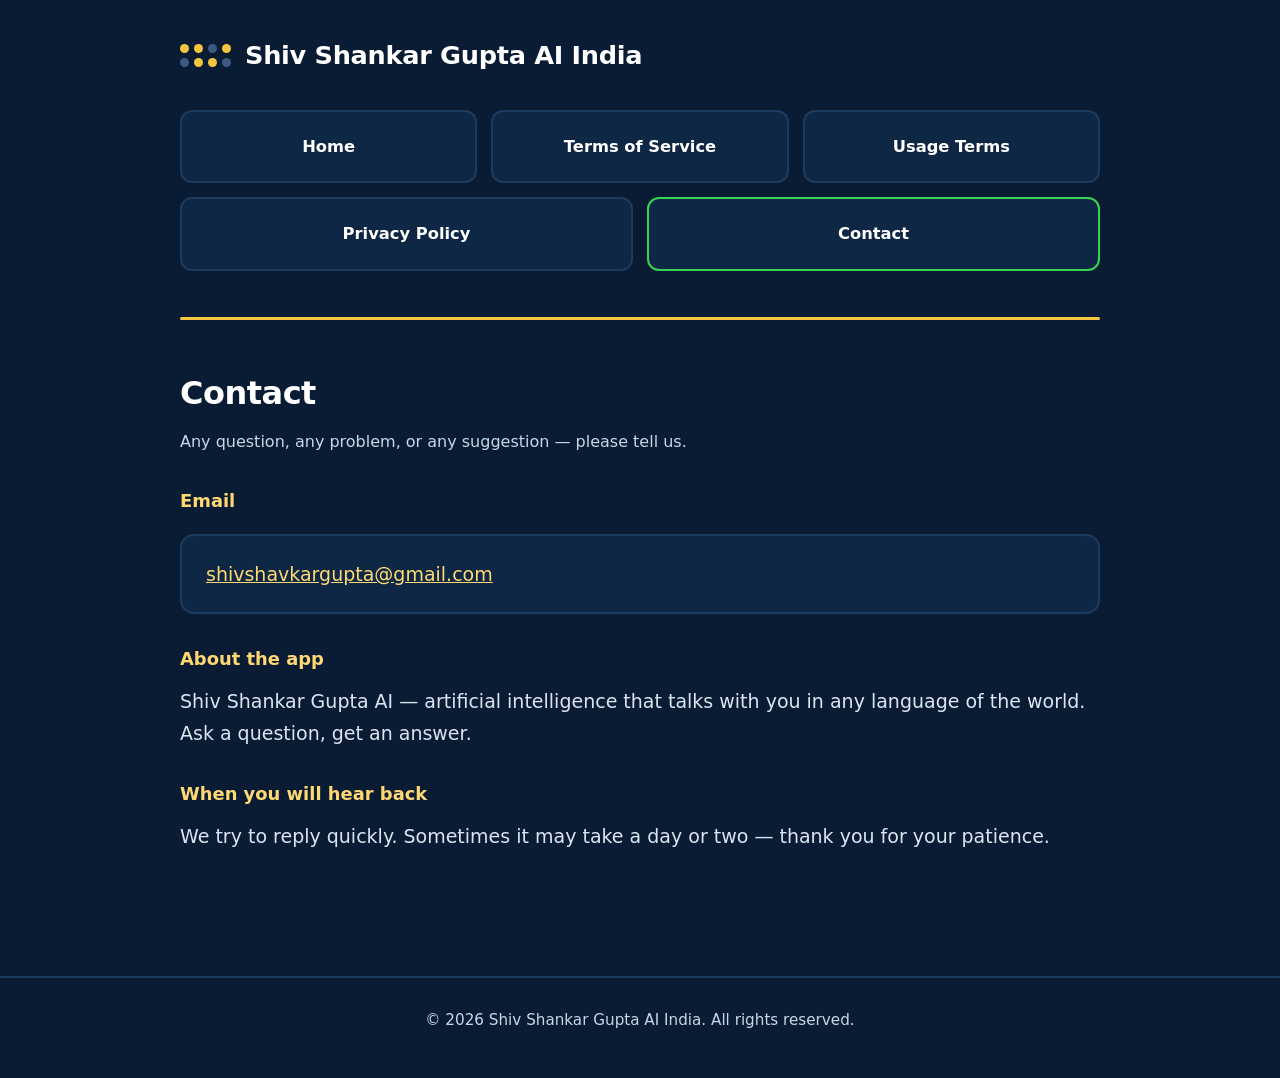
==== contact.html @ 8a02c392 "Footer: copyright + All rights reserved, no contact link — contact.html" ====
<!DOCTYPE html>
<html lang="en">
<head>
<meta charset="utf-8">
<meta name="viewport" content="width=device-width, initial-scale=1">
<title>Contact — Shiv Shankar Gupta AI India</title>
<meta name="theme-color" content="#0a1c33">
<link rel="stylesheet" href="style.css">
</head>
<body>

<div class="wrap">

  <div class="brand">
    <span class="dots" aria-hidden="true"><i></i><i></i><i class="dim"></i><i></i><i class="dim"></i><i></i><i></i><i class="dim"></i></span>
    <h1>Shiv Shankar Gupta AI India</h1>
  </div>


  <nav class="menu">
    <a href="index.html">Home</a>
    <a href="terms.html">Terms of Service</a>
    <a href="usage.html">Usage Terms</a>
    <a href="privacy.html">Privacy Policy</a>
    <a href="contact.html" class="on">Contact</a>
  </nav>


  <div class="rule"></div>

  <main class="page">
    <h2>Contact</h2>
    <p class="sub">Any question, any problem, or any suggestion — please tell us.</p>

<h3>Email</h3>
<div class="box"><p><a href="mailto:shivshavkargupta@gmail.com">shivshavkargupta@gmail.com</a></p></div>

<h3>About the app</h3>
<p>Shiv Shankar Gupta AI — artificial intelligence that talks with you in any language of the world. Ask a question, get an answer.</p>

<h3>When you will hear back</h3>
<p>We try to reply quickly. Sometimes it may take a day or two — thank you for your patience.</p>

  </main>

</div>

<footer>
  <div class="wrap">
    <p>&copy; 2026 Shiv Shankar Gupta AI India. All rights reserved.</p>
  </div>
</footer>

</body>
</html>
---- style.css ----
:root{
  --navy:#0a1c33; --navy2:#0e2745; --navy3:#123055;
  --gold:#f5c542; --white:#fff; --soft:#c9d6e8; --line:#1d3a5f; --green:#39d353;
}
*{box-sizing:border-box}
html{-webkit-text-size-adjust:100%}
body{margin:0;background:var(--navy);color:var(--white);
  font-family:system-ui,-apple-system,"Segoe UI",Roboto,Arial,sans-serif;
  font-size:19px;line-height:1.7}
.wrap{max-width:960px;margin:0 auto;padding:0 20px}

/* ---- name ---- */
.brand{display:flex;align-items:center;gap:14px;padding:34px 0 0}
.dots{display:grid;grid-template-columns:repeat(4,9px);gap:5px;flex:none}
.dots i{width:9px;height:9px;border-radius:50%;background:var(--gold);display:block}
.dots i.dim{background:#3c5a80}
.brand h1{margin:0;font-size:clamp(1.2rem,3.6vw,1.6rem);font-weight:800;letter-spacing:-.3px}

/* ---- greeting ---- */
.greet{padding:40px 0 0}
.greet .hi{margin:0;font-size:clamp(1.55rem,5vw,2.15rem);font-weight:800;letter-spacing:-.6px}
.greet .clock{margin:10px 0 0;font-size:clamp(1.55rem,5vw,2.15rem);font-weight:800;
  letter-spacing:-.6px;color:var(--gold)}
.welcome{margin:28px 0 0;font-size:clamp(1.05rem,3vw,1.25rem);font-weight:600;
  color:#dbe5f2;line-height:1.6}

/* ---- menu ---- */
.rule{height:3px;background:var(--gold);border-radius:2px;margin:36px 0 0}
.menu{display:flex;flex-wrap:wrap;gap:14px;padding:32px 0 10px}
.menu a{flex:1 1 220px;text-align:center;text-decoration:none;color:var(--white);
  font-weight:700;font-size:1.02rem;padding:21px 16px;border-radius:12px;
  background:var(--navy2);border:2px solid var(--line)}
.menu a:hover,.menu a:focus{border-color:var(--gold);background:var(--navy3)}
.menu a.on{border-color:var(--green)}

/* ---- pages ---- */
.page{padding:46px 0 70px}
.page h2{font-size:clamp(1.4rem,4vw,2rem);font-weight:800;margin:0 0 8px;letter-spacing:-.5px}
.page .sub{color:var(--soft);margin:0 0 28px;font-size:1rem}
.page h3{font-size:1.12rem;font-weight:750;margin:30px 0 10px;color:#ffd873}
.page p{color:#dbe5f2;margin:0 0 14px}
.page ul{padding-left:24px;margin:0 0 18px}
.page li{color:#dbe5f2;margin:8px 0}
.page strong{color:#fff}
a{color:#ffd873}
:focus-visible{outline:3px solid var(--gold);outline-offset:3px;border-radius:8px}
.box{background:var(--navy2);border:2px solid var(--line);border-radius:14px;padding:22px 24px;margin:18px 0}
.box p:last-child{margin-bottom:0}

/* ---- footer ---- */
footer{border-top:2px solid var(--line);margin-top:40px;padding:30px 0 44px;
  color:var(--soft);font-size:.95rem;text-align:center}
footer p{margin:0;font-size:.95rem;color:var(--soft)}

@media (max-width:600px){body{font-size:18px}.menu a{flex:1 1 100%}}
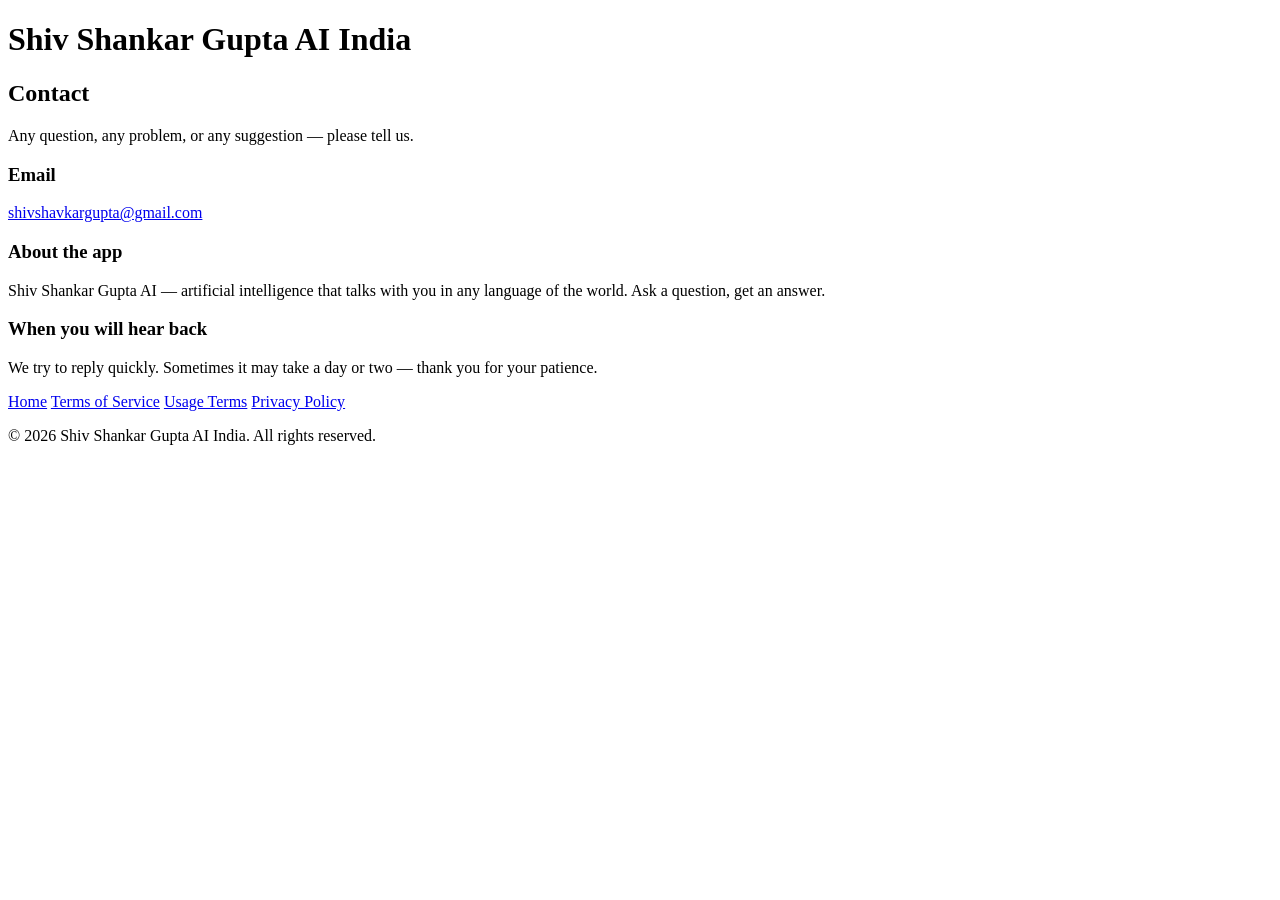
==== commit afe2636a: "Fresh: menu never repeats the current page — contact.html" ====
--- a/contact.html
+++ b/contact.html
@@ -17,17 +17,6 @@
   </div>
 
 
-  <nav class="menu">
-    <a href="index.html">Home</a>
-    <a href="terms.html">Terms of Service</a>
-    <a href="usage.html">Usage Terms</a>
-    <a href="privacy.html">Privacy Policy</a>
-    <a href="contact.html" class="on">Contact</a>
-  </nav>
-
-
-  <div class="rule"></div>
-
   <main class="page">
     <h2>Contact</h2>
     <p class="sub">Any question, any problem, or any suggestion — please tell us.</p>
@@ -43,6 +32,15 @@
 
   </main>
 
+  <div class="rule"></div>
+
+  <nav class="menu">
+    <a href="index.html">Home</a>
+    <a href="terms.html">Terms of Service</a>
+    <a href="usage.html">Usage Terms</a>
+    <a href="privacy.html">Privacy Policy</a>
+  </nav>
+
 </div>
 
 <footer>
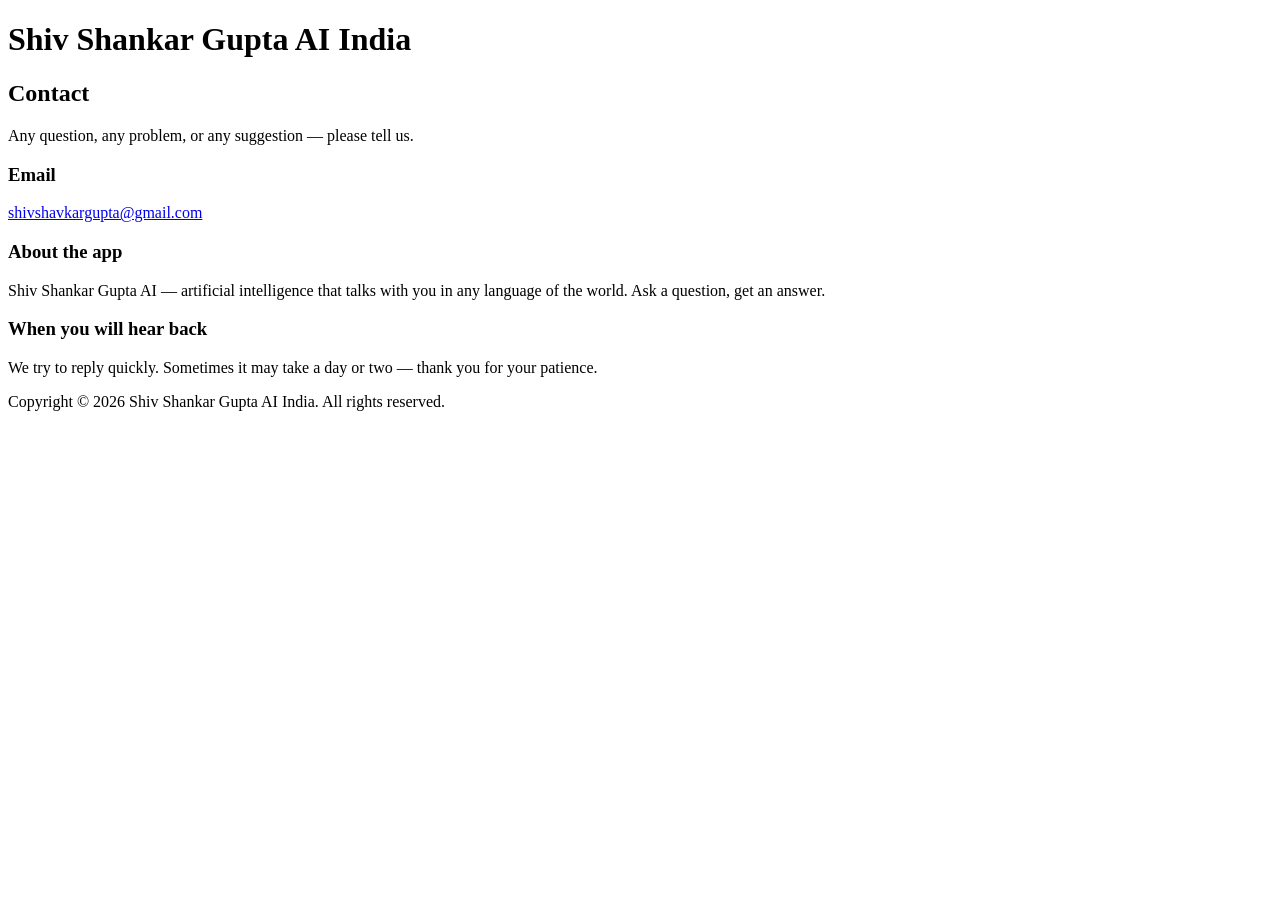
==== commit 83ed49ae: "Fresh build — contact.html" ====
--- a/contact.html
+++ b/contact.html
@@ -32,20 +32,11 @@
 
   </main>
 
-  <div class="rule"></div>
-
-  <nav class="menu">
-    <a href="index.html">Home</a>
-    <a href="terms.html">Terms of Service</a>
-    <a href="usage.html">Usage Terms</a>
-    <a href="privacy.html">Privacy Policy</a>
-  </nav>
-
 </div>
 
 <footer>
   <div class="wrap">
-    <p>&copy; 2026 Shiv Shankar Gupta AI India. All rights reserved.</p>
+    <p>Copyright &copy; 2026 Shiv Shankar Gupta AI India. All rights reserved.</p>
   </div>
 </footer>
 
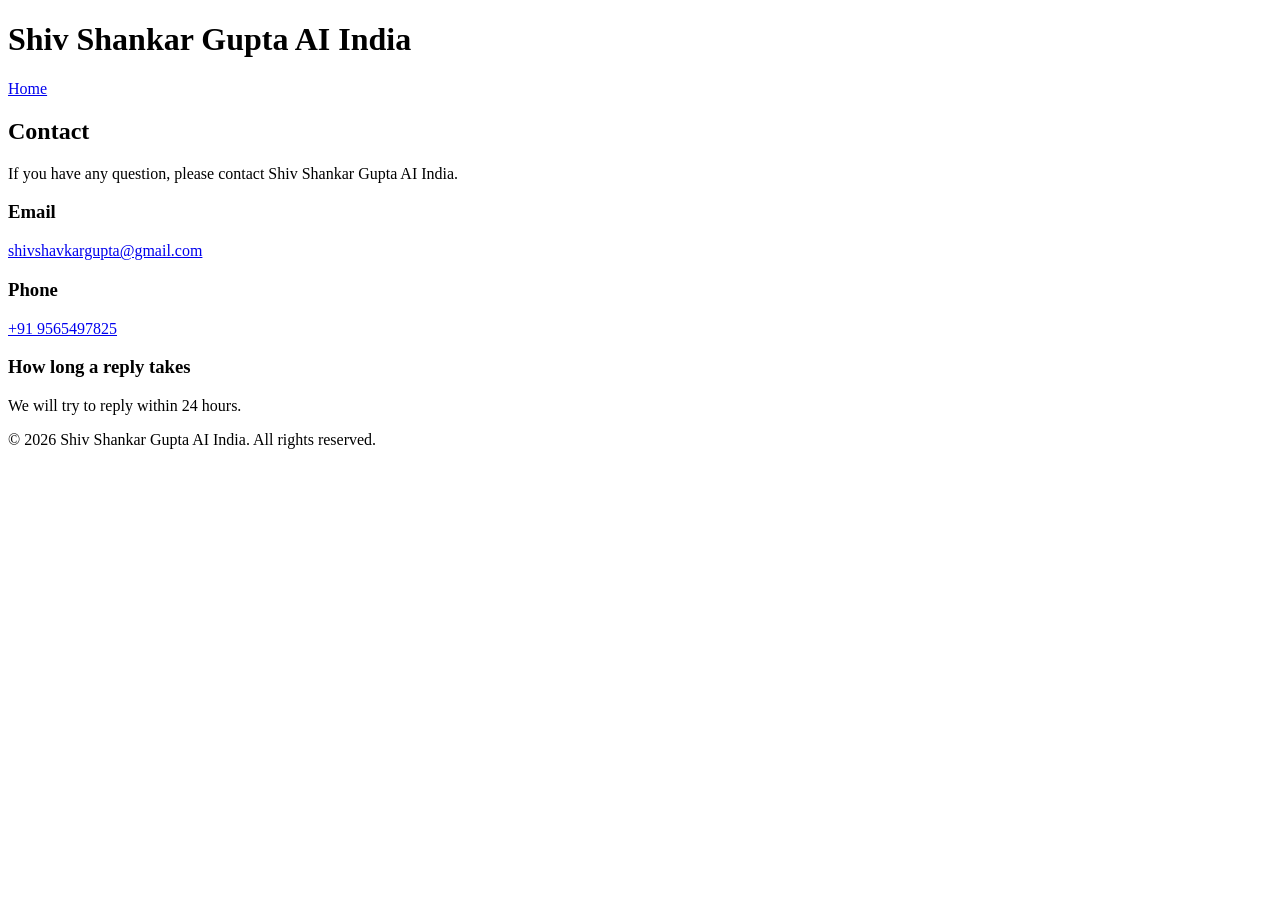
==== commit 7884acbe: "Fresh: Home button on sub-pages, contact page fixed — contact.html" ====
--- a/contact.html
+++ b/contact.html
@@ -17,18 +17,20 @@
   </div>
 
 
+  <div class="homebtn"><a href="index.html">Home</a></div>
+
   <main class="page">
     <h2>Contact</h2>
-    <p class="sub">Any question, any problem, or any suggestion — please tell us.</p>
+    <p class="sub">If you have any question, please contact Shiv Shankar Gupta AI India.</p>
 
 <h3>Email</h3>
 <div class="box"><p><a href="mailto:shivshavkargupta@gmail.com">shivshavkargupta@gmail.com</a></p></div>
 
-<h3>About the app</h3>
-<p>Shiv Shankar Gupta AI — artificial intelligence that talks with you in any language of the world. Ask a question, get an answer.</p>
+<h3>Phone</h3>
+<div class="box"><p><a href="tel:+919565497825">+91 9565497825</a></p></div>
 
-<h3>When you will hear back</h3>
-<p>We try to reply quickly. Sometimes it may take a day or two — thank you for your patience.</p>
+<h3>How long a reply takes</h3>
+<p>We will try to reply within 24 hours.</p>
 
   </main>
 
@@ -36,7 +38,7 @@
 
 <footer>
   <div class="wrap">
-    <p>Copyright &copy; 2026 Shiv Shankar Gupta AI India. All rights reserved.</p>
+    <p>&copy; 2026 Shiv Shankar Gupta AI India. All rights reserved.</p>
   </div>
 </footer>
 
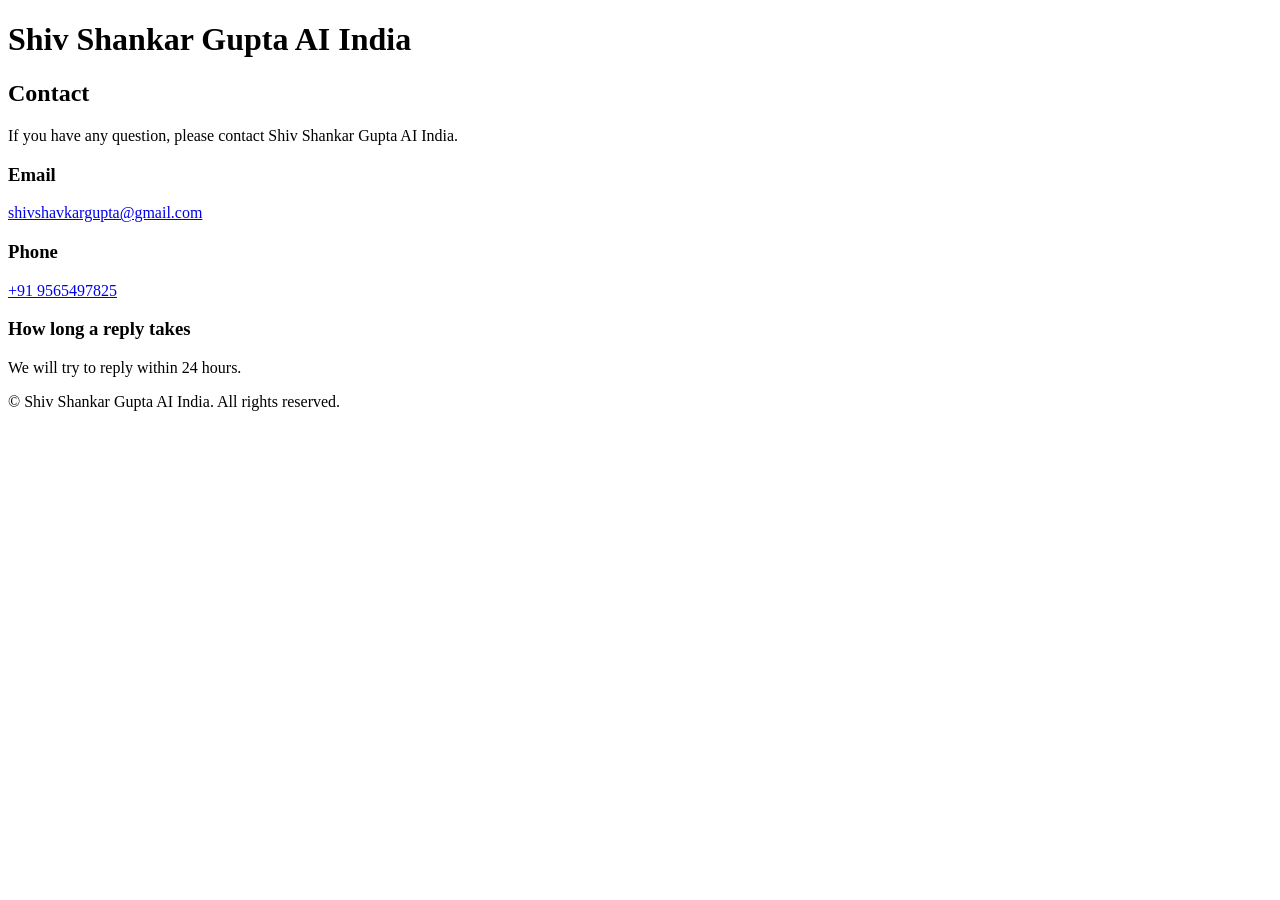
==== commit d1564c32: "Fresh: no year, no home button — contact.html" ====
--- a/contact.html
+++ b/contact.html
@@ -16,8 +16,6 @@
     <h1>Shiv Shankar Gupta AI India</h1>
   </div>
 
-
-  <div class="homebtn"><a href="index.html">Home</a></div>
 
   <main class="page">
     <h2>Contact</h2>
@@ -38,7 +36,7 @@
 
 <footer>
   <div class="wrap">
-    <p>&copy; 2026 Shiv Shankar Gupta AI India. All rights reserved.</p>
+    <p>&copy; Shiv Shankar Gupta AI India. All rights reserved.</p>
   </div>
 </footer>
 
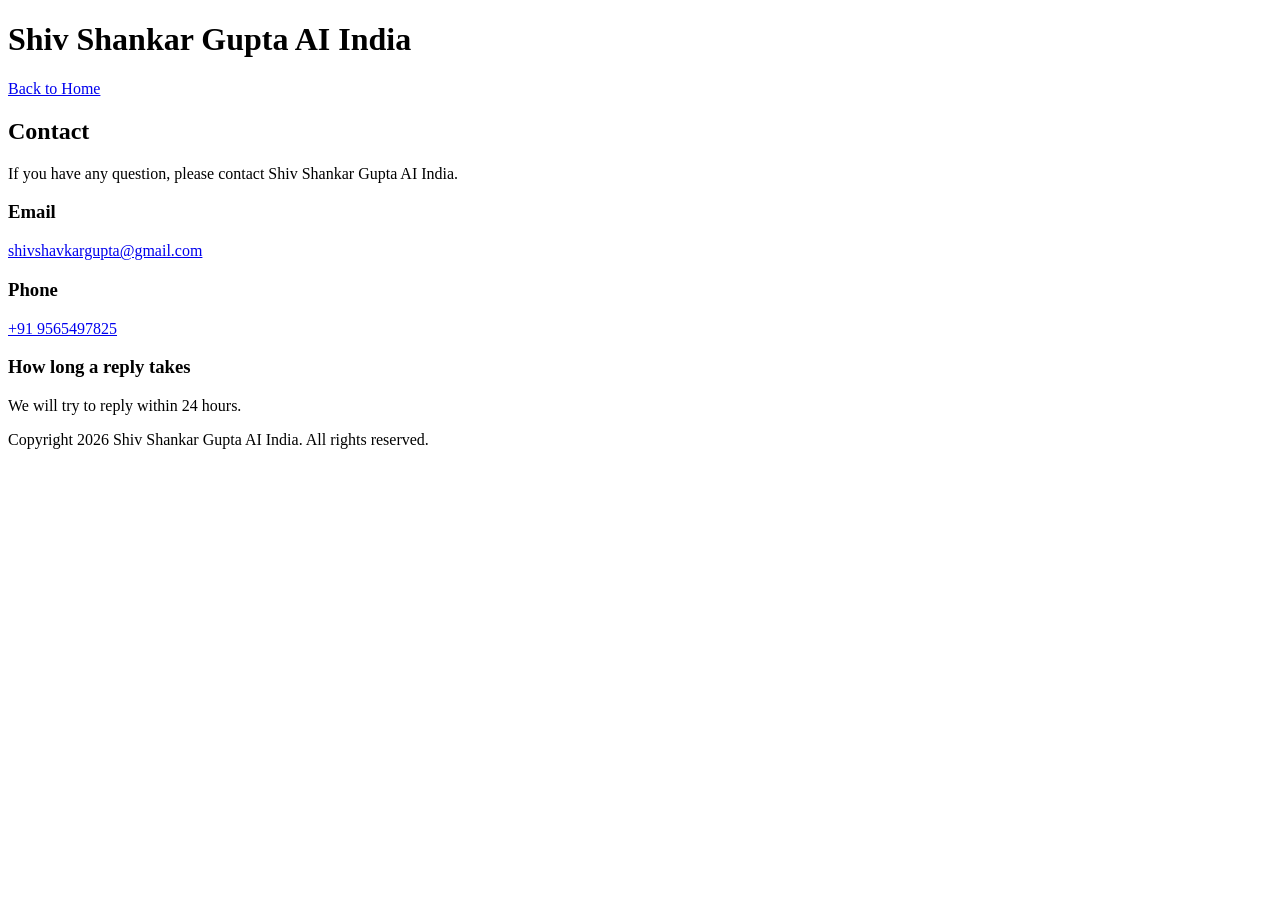
==== commit c5968af2: "Fresh: back-to-home button, copyright 2026 — contact.html" ====
--- a/contact.html
+++ b/contact.html
@@ -16,6 +16,8 @@
     <h1>Shiv Shankar Gupta AI India</h1>
   </div>
 
+
+  <div class="back"><a href="index.html">Back to Home</a></div>
 
   <main class="page">
     <h2>Contact</h2>
@@ -36,7 +38,7 @@
 
 <footer>
   <div class="wrap">
-    <p>&copy; Shiv Shankar Gupta AI India. All rights reserved.</p>
+    <p>Copyright 2026 Shiv Shankar Gupta AI India. All rights reserved.</p>
   </div>
 </footer>
 
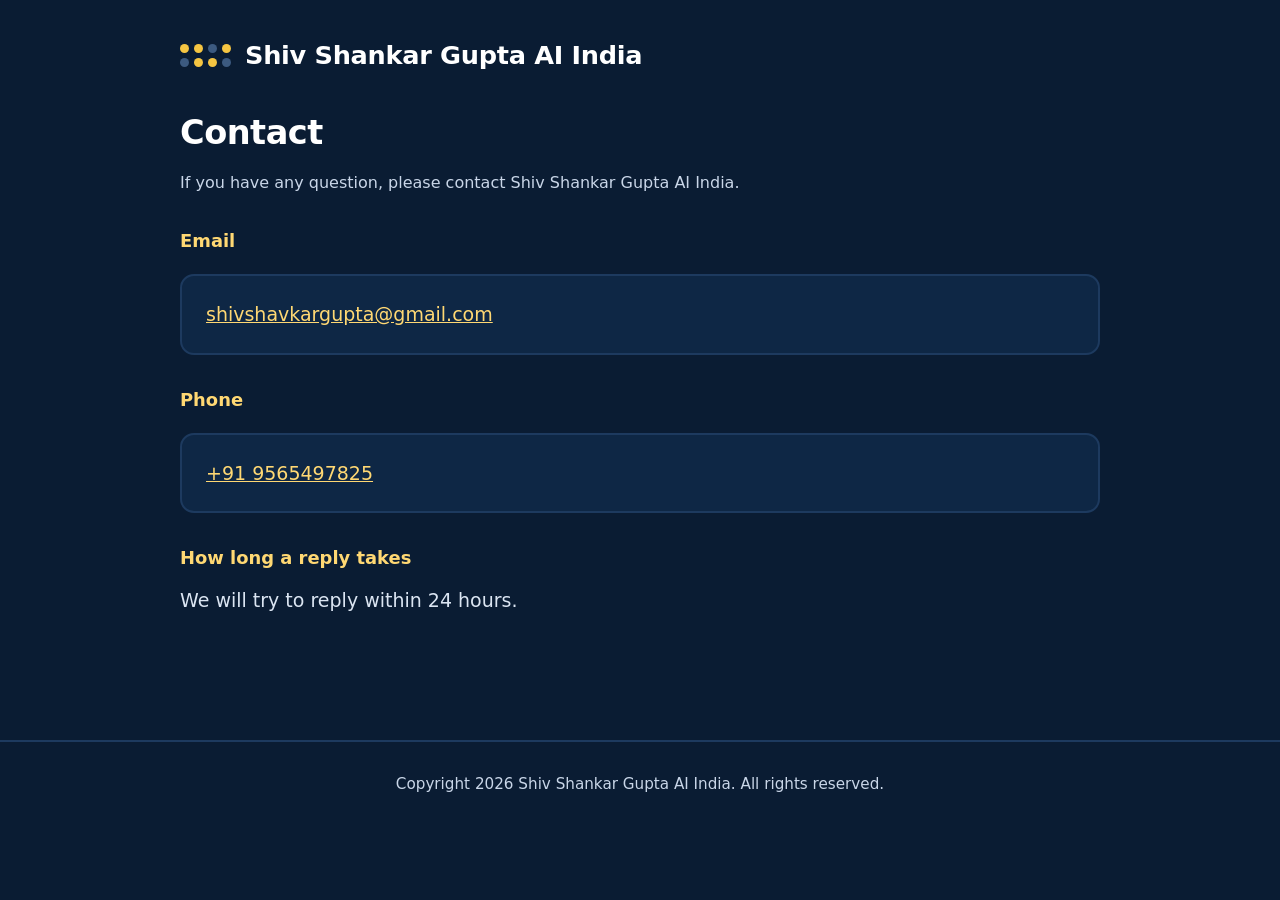
==== commit 40a04900: "Remove Back to Home button — contact.html" ====
--- a/contact.html
+++ b/contact.html
@@ -15,11 +15,7 @@
     <span class="dots" aria-hidden="true"><i></i><i></i><i class="dim"></i><i></i><i class="dim"></i><i></i><i></i><i class="dim"></i></span>
     <h1>Shiv Shankar Gupta AI India</h1>
   </div>
-
-
-  <div class="back"><a href="index.html">Back to Home</a></div>
-
-  <main class="page">
+<main class="page">
     <h2>Contact</h2>
     <p class="sub">If you have any question, please contact Shiv Shankar Gupta AI India.</p>
 
--- a/style.css
+++ b/style.css
@@ -0,0 +1,79 @@
+:root{
+  --navy:#0a1c33; --navy2:#0e2745; --navy3:#123055;
+  --gold:#f5c542; --white:#fff; --soft:#c9d6e8; --line:#1d3a5f;
+}
+*{box-sizing:border-box}
+html{-webkit-text-size-adjust:100%}
+body{margin:0;background:var(--navy);color:var(--white);
+  font-family:system-ui,-apple-system,"Segoe UI",Roboto,Arial,sans-serif;
+  font-size:19px;line-height:1.7}
+.wrap{max-width:960px;margin:0 auto;padding:0 20px}
+
+.brand{display:flex;align-items:center;gap:14px;padding:34px 0 0}
+.dots{display:grid;grid-template-columns:repeat(4,9px);gap:5px;flex:none}
+.dots i{width:9px;height:9px;border-radius:50%;background:var(--gold);display:block}
+.dots i.dim{background:#3c5a80}
+.brand h1{margin:0;font-size:clamp(1.2rem,3.6vw,1.6rem);font-weight:800;letter-spacing:-.3px}
+
+.greet{padding:38px 0 0}
+.greet .hi{margin:0;font-size:clamp(1.55rem,5vw,2.15rem);font-weight:800;letter-spacing:-.6px}
+.greet .clock{margin:8px 0 0;font-size:clamp(1.55rem,5vw,2.15rem);font-weight:800;
+  letter-spacing:-.6px;color:var(--gold)}
+.welcome{margin:26px 0 0;font-size:clamp(1.05rem,3vw,1.25rem);font-weight:600;
+  color:#dbe5f2;line-height:1.6}
+
+.rule{height:3px;background:var(--gold);border-radius:2px;margin:34px 0 0}
+
+/* menu (opens on tap) */
+.menu{margin:30px 0 0}
+.menu summary{list-style:none;cursor:pointer;display:block;text-align:center;
+  font-weight:700;font-size:1.05rem;padding:21px 18px;border-radius:12px;
+  background:var(--navy2);border:2px solid var(--line);color:var(--white)}
+.menu summary::-webkit-details-marker{display:none}
+.menu summary:before{content:"\2630  ";}
+.menu[open] summary{border-color:var(--gold);background:var(--navy3)}
+.menulinks{display:flex;flex-direction:column;gap:12px;margin-top:12px}
+.menulinks a{display:block;text-align:center;text-decoration:none;color:var(--white);
+  font-weight:700;font-size:1.02rem;padding:19px 16px;border-radius:12px;
+  background:var(--navy2);border:2px solid var(--line)}
+.menulinks a:hover,.menulinks a:focus{border-color:var(--gold);background:var(--navy3)}
+
+/* search */
+.search{padding:26px 0 0}
+.search input{width:100%;padding:20px 22px;border-radius:12px;border:2px solid var(--line);
+  background:#fff;color:#0a1c33;font-size:1.02rem;font-family:inherit}
+.search input::placeholder{color:#5b6b82}
+.search input:focus{outline:none;border-color:var(--gold)}
+
+/* latest apps */
+.latest{padding:38px 0 0}
+.latest h2{font-size:clamp(1.15rem,3.2vw,1.4rem);font-weight:800;margin:0;
+  letter-spacing:-.3px;line-height:1.5}
+.latest .empty{padding:34px 0 0}
+
+/* back to home */
+.back{padding:26px 0 0}
+.back a{display:inline-block;text-decoration:none;color:var(--white);font-weight:700;
+  font-size:1rem;padding:15px 26px;border-radius:11px;
+  background:var(--navy2);border:2px solid var(--gold)}
+.back a:hover,.back a:focus{background:var(--navy3)}
+
+/* pages */
+.page{padding:26px 0 60px}
+.page h2{font-size:clamp(1.45rem,4.2vw,2.1rem);font-weight:800;margin:0 0 8px;letter-spacing:-.5px}
+.page .sub{color:var(--soft);margin:0 0 26px;font-size:1rem}
+.page h3{font-size:1.12rem;font-weight:750;margin:30px 0 10px;color:#ffd873}
+.page p{color:#dbe5f2;margin:0 0 14px}
+.page ul{padding-left:24px;margin:0 0 18px}
+.page li{color:#dbe5f2;margin:8px 0}
+.page strong{color:#fff}
+a{color:#ffd873}
+:focus-visible{outline:3px solid var(--gold);outline-offset:3px;border-radius:8px}
+.box{background:var(--navy2);border:2px solid var(--line);border-radius:14px;padding:22px 24px;margin:18px 0}
+.box p:last-child{margin-bottom:0}
+
+footer{border-top:2px solid var(--line);margin-top:50px;padding:30px 0 44px;
+  color:var(--soft);font-size:.95rem;text-align:center}
+footer p{margin:0;font-size:.95rem;color:var(--soft)}
+
+@media (max-width:600px){body{font-size:18px}}
